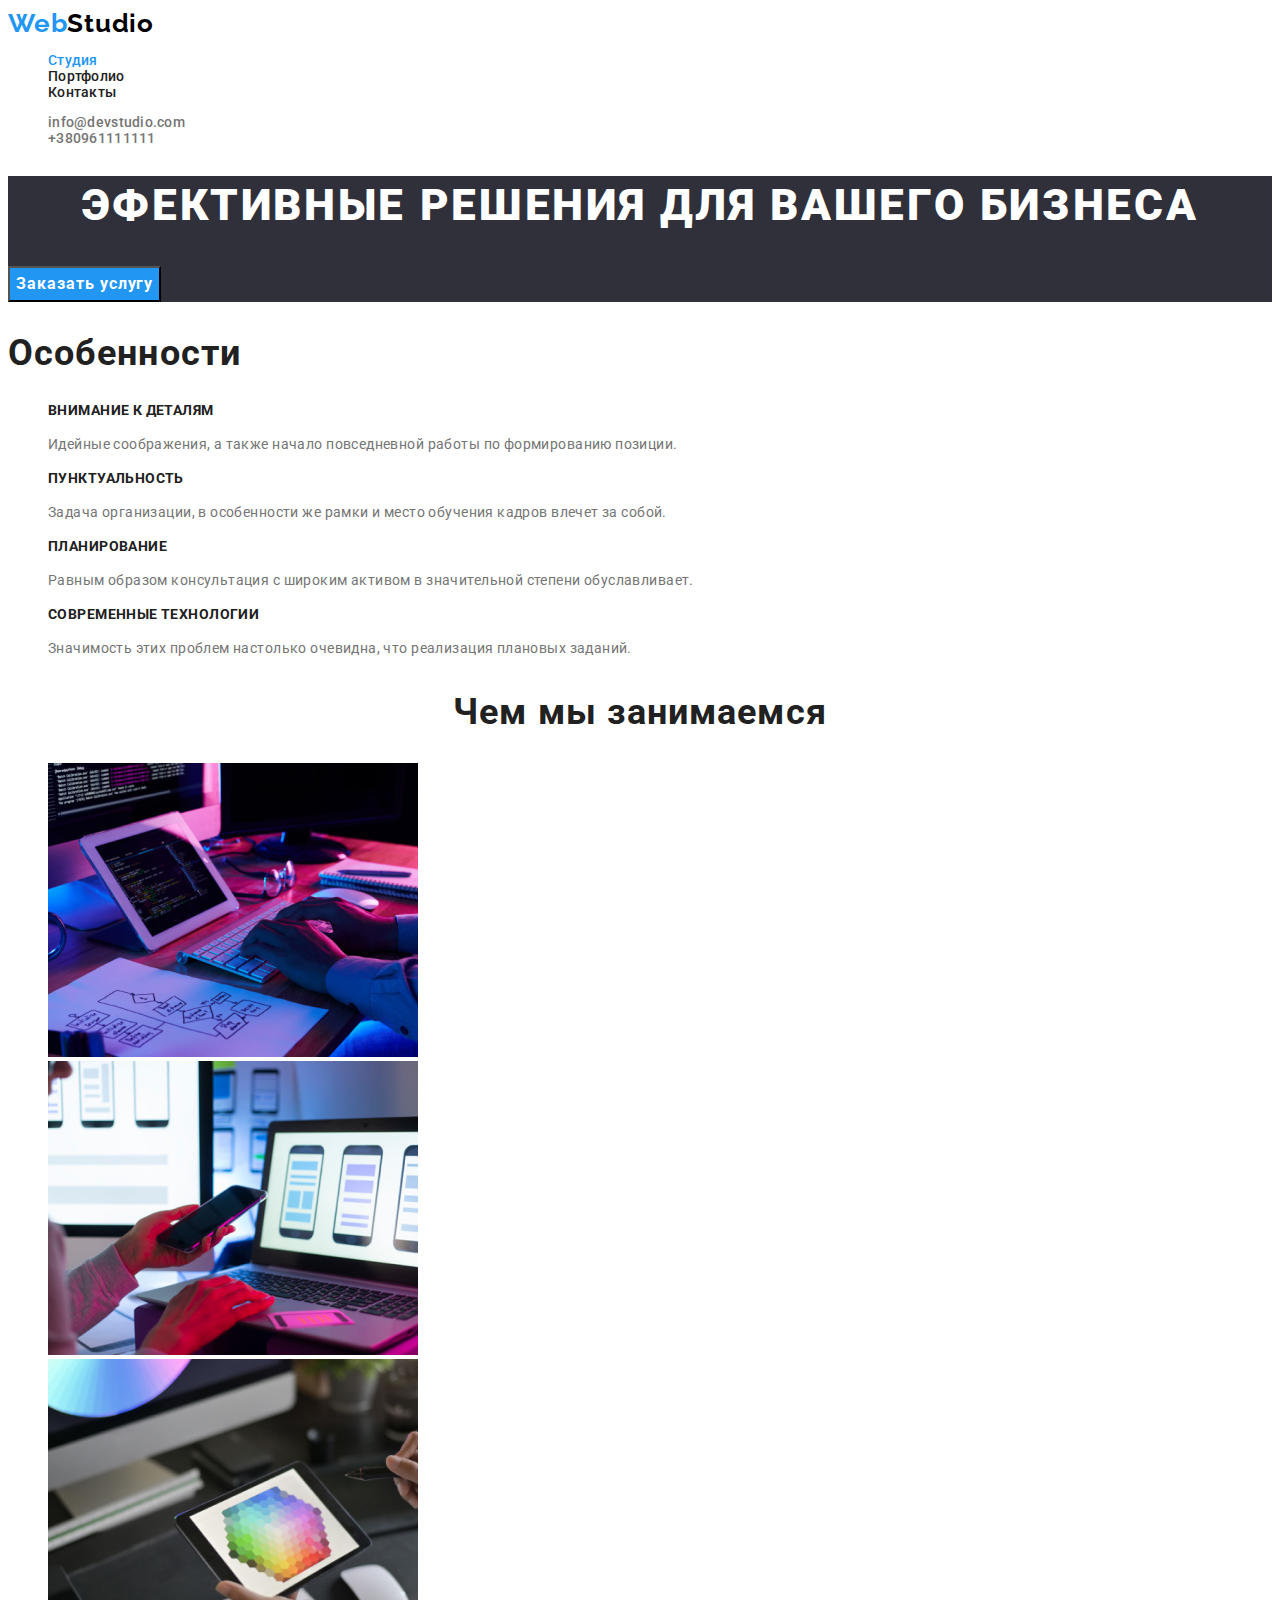
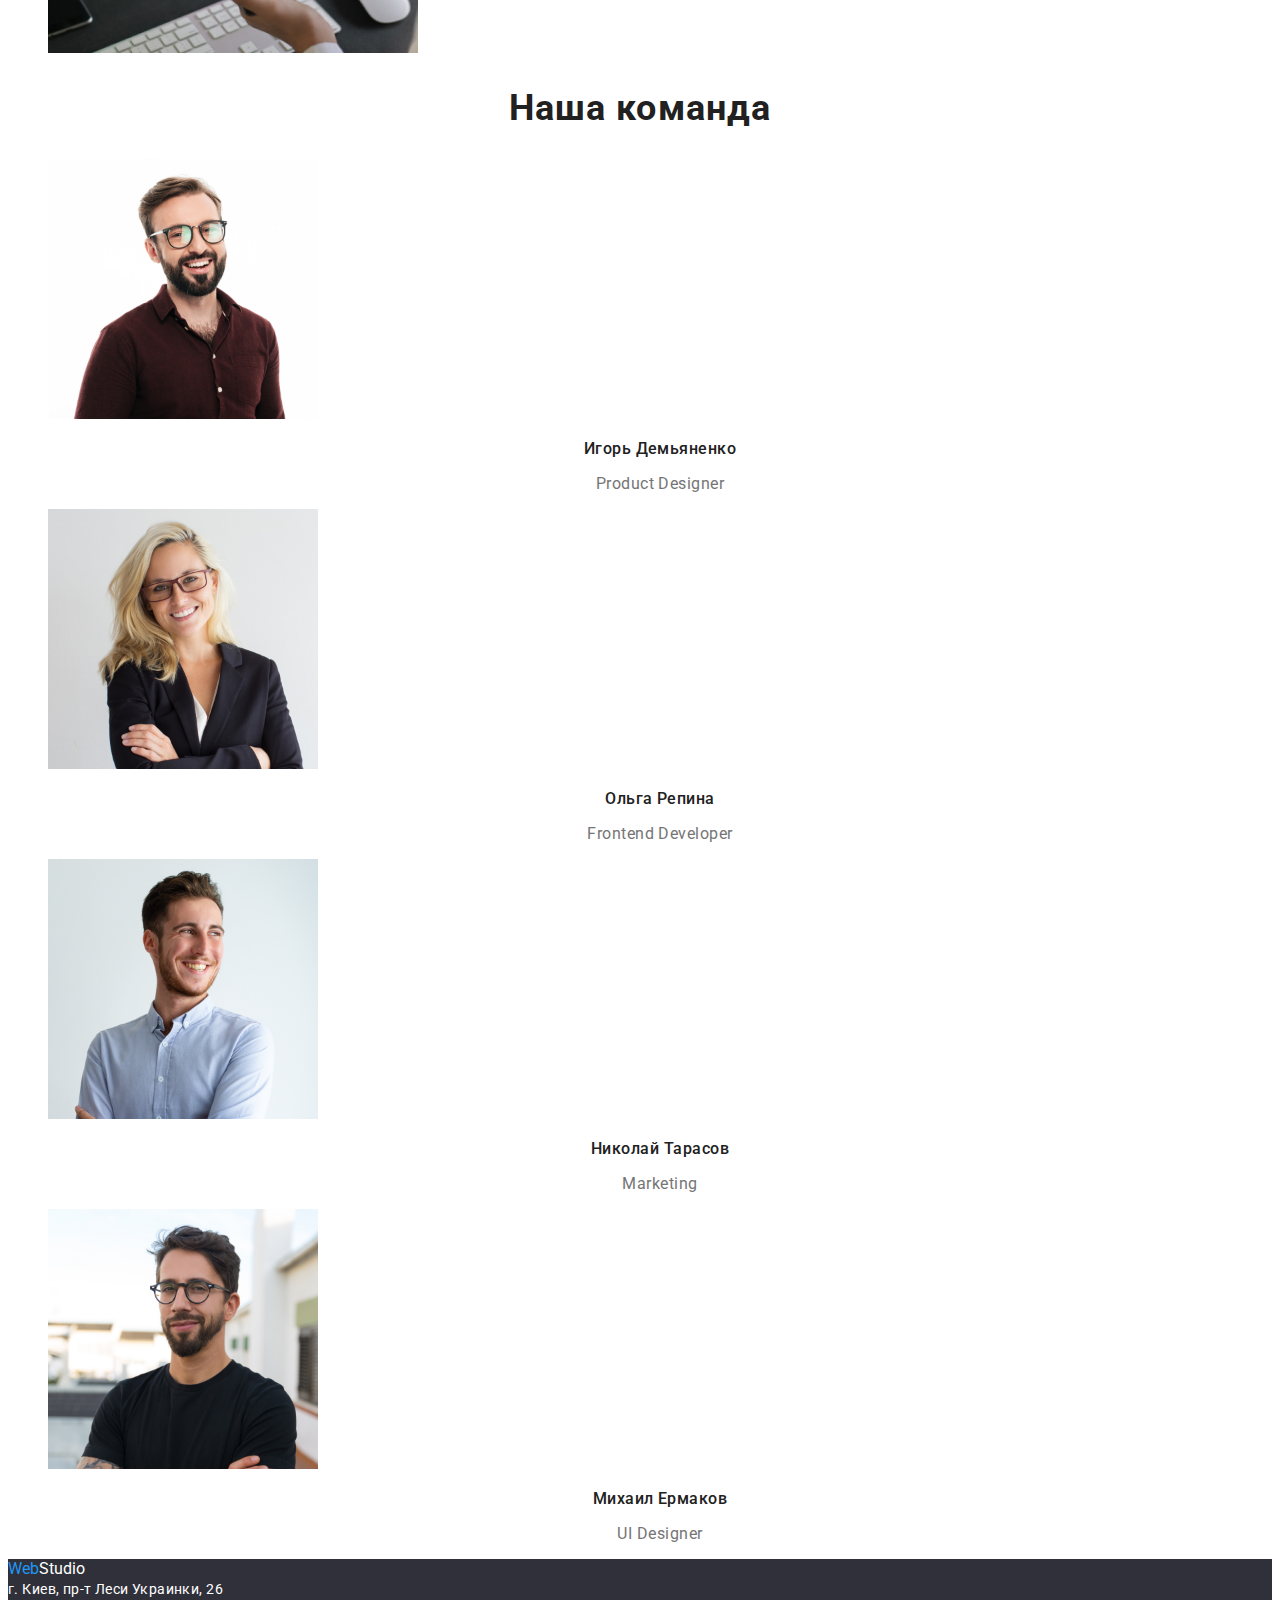
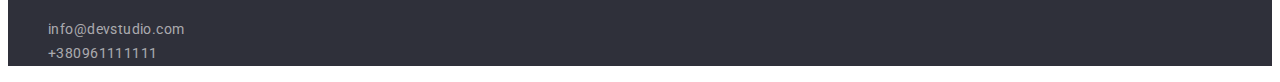
==== index.html @ d381944c "Добавляет ДЗ№2" ====
<!DOCTYPE html>
<html lang="ru">
<head>
    <meta charset="UTF-8">
    <meta http-equiv="X-UA-Compatible" content="IE=edge">
    <meta name="viewport" content="width=device-width, initial-scale=1.0">
    <title>WebStudio (hw2)</title>
    <link rel="preconnect" href="https://fonts.googleapis.com">
    <link rel="preconnect" href="https://fonts.gstatic.com" crossorigin>
    <link href="https://fonts.googleapis.com/css2?family=Raleway:wght@700&family=Roboto:wght@400;500;700;900&display=swap" rel="stylesheet">
    <link rel="stylesheet" href="https://cdnjs.cloudflare.com/ajax/libs/modern-normalize/1.1.0/modern-normalize.min.css" integrity="sha512-wpPYUAdjBVSE4KJnH1VR1HeZfpl1ub8YT/NKx4PuQ5NmX2tKuGu6U/JRp5y+Y8XG2tV+wKQpNHVUX03MfMFn9Q==" crossorigin="anonymous" referrerpolicy="no-referrer" />
    <link rel="stylesheet" href="./css/style.css">
</head>
<body class="page">
    <header>
        
        <!--Навигация сайта-->
        <nav>
            <a href="/" class="logo-link"  lang="en">
            <span class="web">Web</span>Studio
            </a>

            <ul class="site-nav list">
                <li><a href="/" class="current site-nav-link link">Студия</a></li>
                <li><a href="./portfolio.html" class="site-nav-link link">Портфолио</a></li>
                <li><a href="" class="site-nav-link link">Контакты</a></li>
            </ul>
        </nav>

        <!--Контакты-->
            <ul class="auth-nav list">
                <li><a href="mailto:info@devstudio.com" class="auth-nav-link link" lang="en">info@devstudio.com</a></li>
                <li><a href="tel:+380961111111" class="auth-nav-link link">+380961111111</a></li>
            </ul>
    </header>
    
    <main>
        
        <!--Герой-->
        <section class="backround-hero">
            <h1 class="primary-title">ЭФЕКТИВНЫЕ РЕШЕНИЯ ДЛЯ ВАШЕГО БИЗНЕСА</h1>
            <button type="button" class="button-primary">Заказать услугу</button>
        </section>
        
        <!--Особенности-->
        <section class="section">
            <h2 class="secondary-title">Особенности</h2>
            <ul class="list">
                <li>
                    <h3 class="section-qualities">ВНИМАНИЕ К ДЕТАЛЯМ</h3>
                    <p class="section-text">Идейные соображения, а также начало повседневной работы по формированию позиции.</p>
                </li>
                <li>
                    <h3 class="section-qualities">ПУНКТУАЛЬНОСТЬ</h3>
                    <p class="section-text">Задача организации, в особенности же рамки и место обучения кадров влечет за собой.</p>
                </li>
                <li>
                    <h3 class="section-qualities">ПЛАНИРОВАНИЕ</h3>
                    <p class="section-text">Равным образом консультация с широким активом в значительной степени обуславливает.</p>
                </li>
                <li>
                    <h3 class="section-qualities">СОВРЕМЕННЫЕ ТЕХНОЛОГИИ</h3>
                    <p class="section-text">Значимость этих проблем настолько очевидна, что реализация плановых заданий.</p>
                </li>
            </ul>
        </section>
        
        <!--Чем мы занимаемся-->
        <section>
            <h2 class="working secondary-title">Чем мы занимаемся</h2>
            <ul class="list">
                <li><img src="./images/box_1.jpg" alt="Программист работает" width="370"></li>
                <li><img src="./images/box_2.jpg" alt="Команда работает над мобильным интерфейсом" width="370"></li>
                <li><img src="./images/box_3.jpg" alt="Веб-дизайнер работает над выбором цвета" width="370"></li>
            </ul>
        </section>
        
        <!--Наша команда-->
        <section class="team">
            <h2 class="working secondary-title">Наша команда</h2>
            <ul class="list">
                <li>
                    <img src="./images/igor.jpg" alt="Игорь Демьяненко" width="270">
                    <h3 class="team-human">Игорь Демьяненко</h3>
                    <p class="team-text" lang="en">Product Designer</p>
                    </li>
                <li>
                    <img src="./images/olga.jpg" alt="Ольга Репина" width="270">
                    <h3 class="team-human">Ольга Репина</h3>
                    <p class="team-text" lang="en">Frontend Developer</p>
                </li>
                <li>
                    <img src="./images/nikolay.jpg" alt="Николай Тарасов" width="270">
                    <h3 class="team-human">Николай Тарасов</h3>
                    <p class="team-text" lang="en">Marketing</p>
                </li>
                <li>
                    <img src="./images/michael.jpg" alt="Михаил Ермаков" width="270">
                    <h3 class="team-human">Михаил Ермаков</h3>
                    <p class="team-text" lang="en">UI Designer</p>
                </li>
            </ul>
        </section>
    </main>

    <footer class="backround-footer">
        <a href="/" class="logo link" lang="en">
            <span class="web">Web</span><span class="footer-logo">Studio</span>
        </a>
        
        <!--Контакты-->
        <address class="address">г. Киев, пр-т Леси Украинки, 26</address>
        <ul class="list">
            <li><a class="footer-contacts link" href="mailto:info@devstudio.com" lang="en">info@devstudio.com</a></li>
            <li><a class="footer-contacts link" href="tel:+380961111111">+380961111111</a></li>
        </ul>
    </footer>
    </body>
</html>
---- css/style.css ----
/* основной текст #212121 */

/* вторичный текст #757575 */

/* акцент #2196F3 */

/* белый цвет #ffffff */

/* цвет контактов в футере rgba(255, 255, 255, 0.6) */

/* вторичный цвет фона #2F303A */

:root {
  --main-text-color: #212121;
  --secondary-text-color: #757575;
  --accent-color: #2196f3;
  --primary-title-color: #ffffff;
}

.list {
  list-style: none;
}

.link {
  text-decoration: none;
}

.page {
  color: var(--main-text-color);
  background-color: #ffffff;
  font-family: roboto, sans-serif;
}

.logo-link {
  color: #000;
  text-decoration: none;
  font-family: Raleway;
  font-style: normal;
  font-weight: bold;
  font-size: 26px;
  line-height: 1.2;
  letter-spacing: 0.03em;
}

/* site-nav */
.site-nav-link {
  color: var(--main-text-color);
}

.site-nav-link:hover,
.site-nav-link:focus {
  color: var(--accent-color);
}

.site-nav .current {
  color: var(--accent-color);
}

/* auth-nav */
.auth-nav-link,
.section-text {
  color: var(--secondary-text-color);
}
.auth-nav-link:hover,
.auth-nav-link:focus {
  color: var(--accent-color);
}

.site-nav,
.auth-nav {
  font-weight: 500;
  font-size: 14px;
  line-height: 1.14;
  letter-spacing: 0.02em;
}

/* Логотип */
.web {
  color: var(--accent-color);
}
.logo:focus {
}

/* Цвет фона */
.backround-hero,
.backround-footer {
  background-color: #2f303a;
}

/* Заголовки */
.primary-title {
  color: var(--primary-title-color);
  font-weight: 900;
  font-size: 44px;
  line-height: 1.36;
  text-align: center;
  letter-spacing: 0.06em;
}

.secondary-title {
  font-weight: 700;
  font-size: 36px;
  line-height: 1.17;
  letter-spacing: 0.03em;
}

/* Наши качества */
.section-qualities {
  font-weight: 700;
  font-size: 14px;
  line-height: 1.14;
  letter-spacing: 0.03em;
  text-transform: uppercase;
}

.section-text,
.footer-contacts {
  color: var(--secondary-text-color);
  font-size: 14px;
  line-height: 1.71;
  letter-spacing: 0.03em;
}

/* Наша коммнда */
.team-human {
  font-weight: 500;
  font-size: 16px;
  line-height: 1.19;
  text-align: center;
  letter-spacing: 0.03em;
}

.team-text {
  color: var(--secondary-text-color);
  font-size: 16px;
  line-height: 1.19;
  text-align: center;
  letter-spacing: 0.03em;
}

/* Адрес */
.address {
  font-style: normal;
  font-weight: 400;
  font-size: 14px;
  line-height: 1.71;
  letter-spacing: 0.03em;
}

.address,
.footer-logo {
  color: #ffffff;
}

/* Цвет контактов в футере */
.footer-contacts {
  color: rgba(255, 255, 255, 0.6);
}

/* Основная кнопка */
.button-primary {
  color: #fff;
  background-color: var(--accent-color);
  font-weight: 700;
  font-size: 16px;
  line-height: 1.87;
  align-items: center;
  text-align: center;
  letter-spacing: 0.06em;
  cursor: pointer;
  font-family: inherit;
}

.button-primary:hover,
.button-primary:focus {
  background-color: #188ce8;
}

/* Радиокнопка (филтер) */
.button-filter {
  color: var(--main-text-color);
  background-color: #f5f4fa;
  font-weight: 500;
  font-size: 16px;
  line-height: 1.63;
  text-align: center;
  letter-spacing: 0.03em;
  cursor: pointer;
  font-family: inherit;
}

.button-filter:hover,
.button-filter:focus {
  color: #fff;
  background-color: var(--accent-color);
}

/* Примеры проэктов */
.section-title {
  color: var(--main-text-color);
  font-weight: 700;
  font-size: 18px;
  line-height: 2;
  letter-spacing: 0.06em;
}

.section-filter {
  color: var(--secondary-text-color);
  font-size: 16px;
  line-height: 1.87;
  letter-spacing: 0.03em;
}

/* Заголовки h2 на главной странице */
.working {
  text-align: center;
}
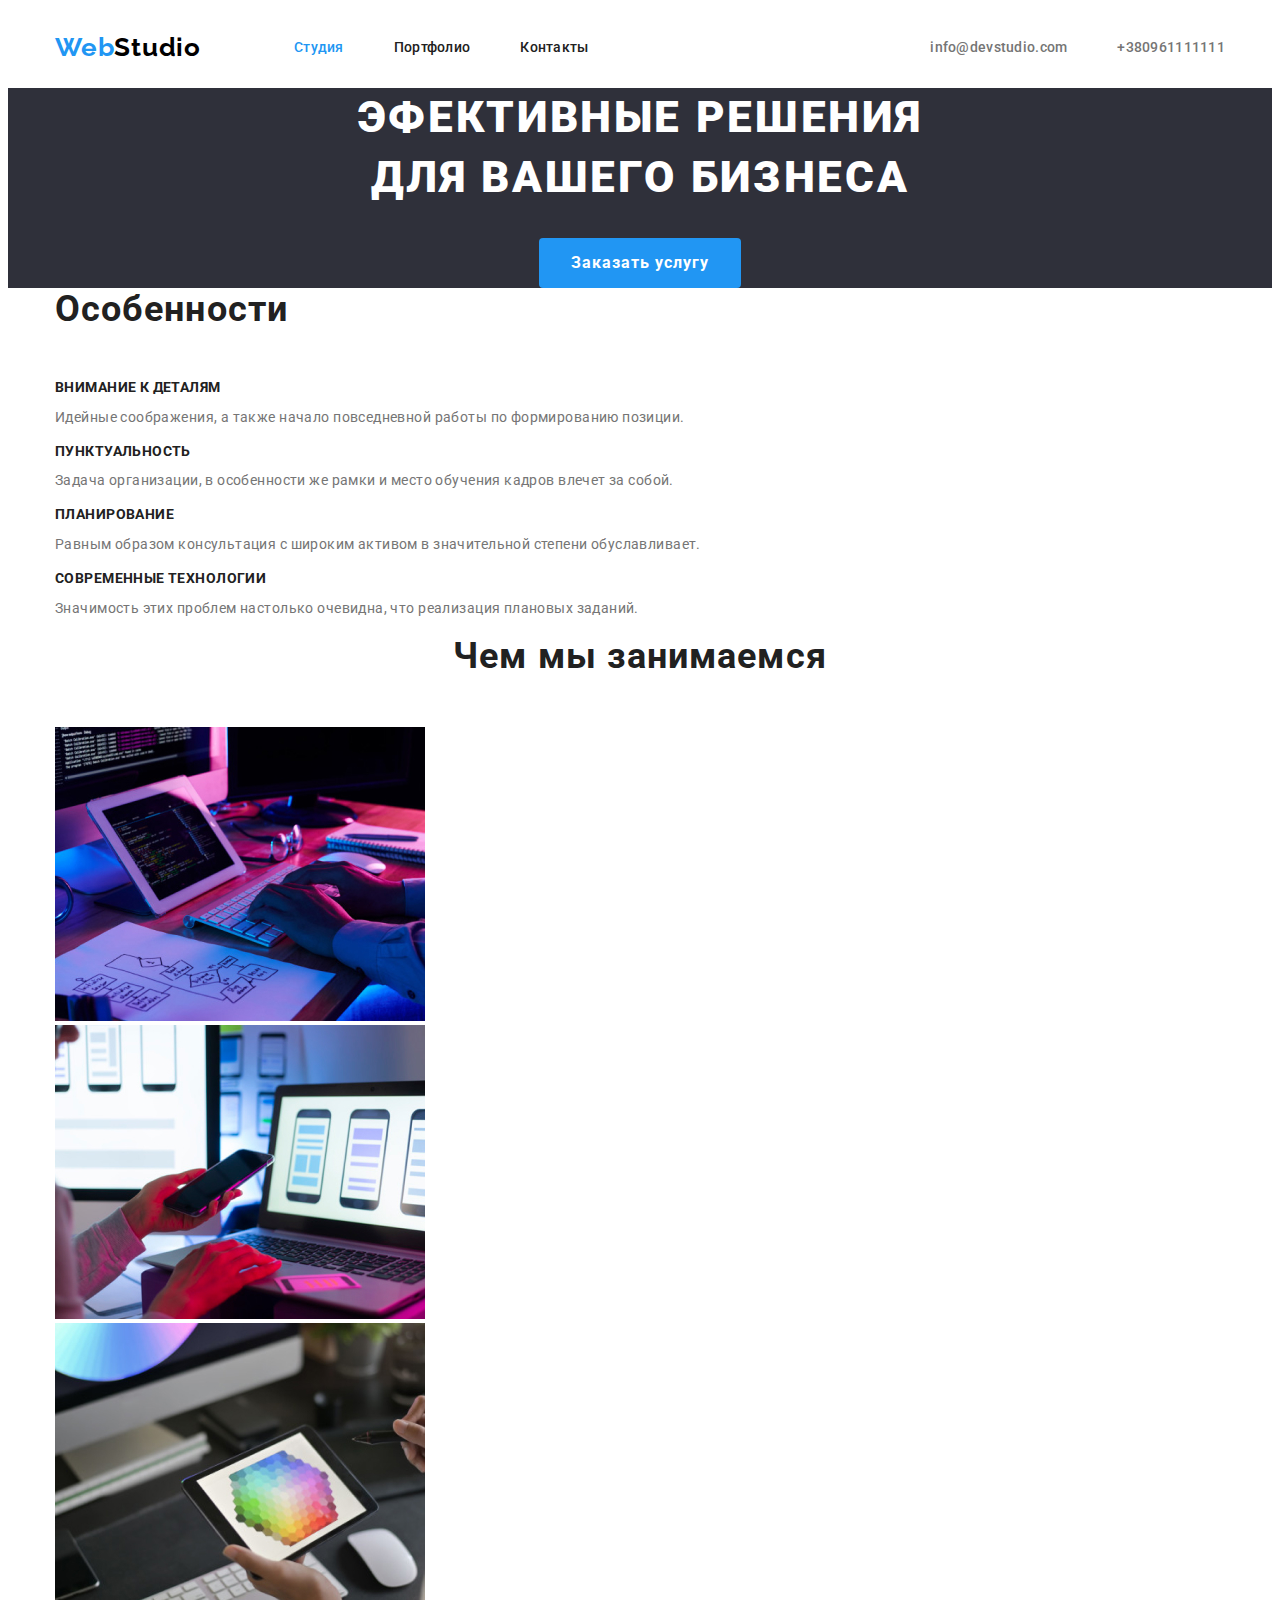
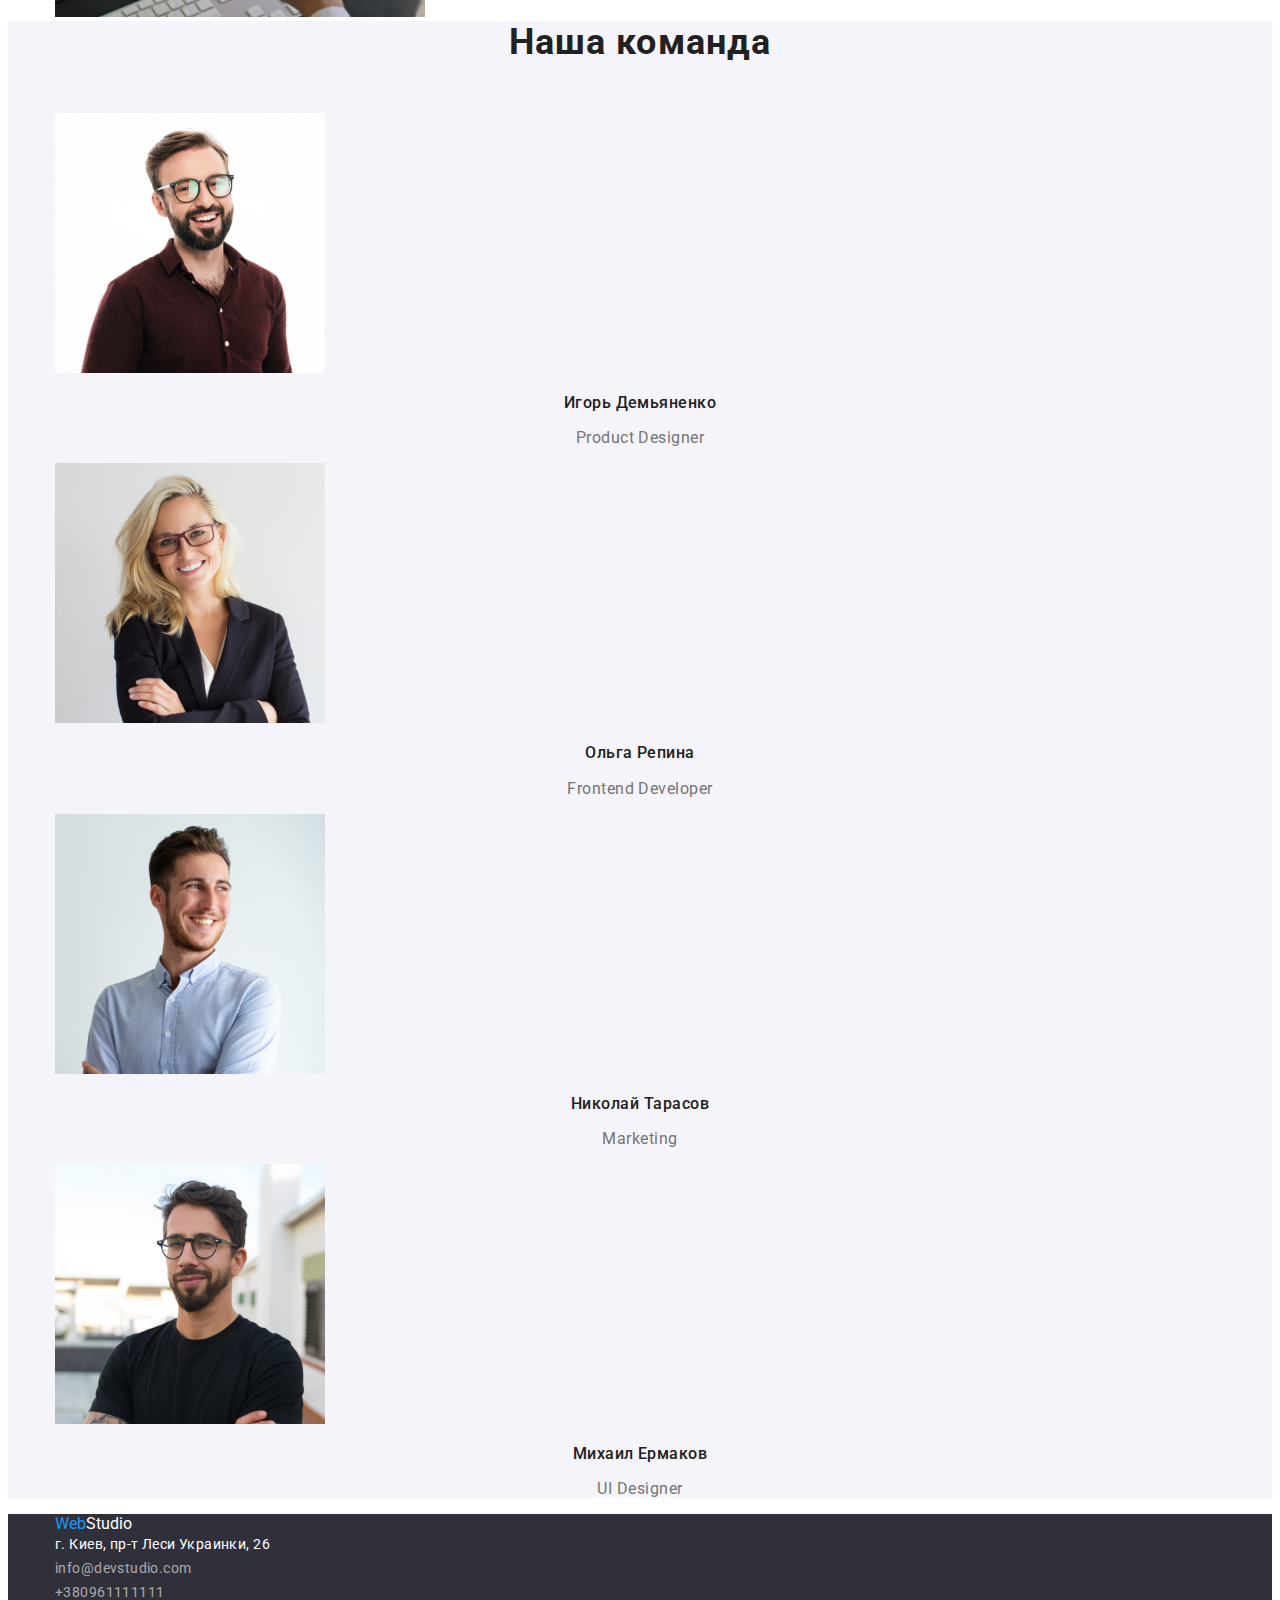
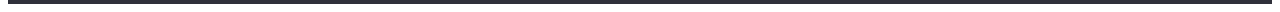
==== commit f64c6e99: "Оформляет header" ====
--- a/index.html
+++ b/index.html
@@ -4,7 +4,7 @@
     <meta charset="UTF-8">
     <meta http-equiv="X-UA-Compatible" content="IE=edge">
     <meta name="viewport" content="width=device-width, initial-scale=1.0">
-    <title>WebStudio (hw2)</title>
+    <title>WebStudio (hw3)</title>
     <link rel="preconnect" href="https://fonts.googleapis.com">
     <link rel="preconnect" href="https://fonts.gstatic.com" crossorigin>
     <link href="https://fonts.googleapis.com/css2?family=Raleway:wght@700&family=Roboto:wght@400;500;700;900&display=swap" rel="stylesheet">
@@ -12,108 +12,119 @@
     <link rel="stylesheet" href="./css/style.css">
 </head>
 <body class="page">
-    <header>
+    <header class="container">
         
         <!--Навигация сайта-->
-        <nav>
-            <a href="/" class="logo-link"  lang="en">
-            <span class="web">Web</span>Studio
-            </a>
-
-            <ul class="site-nav list">
-                <li><a href="/" class="current site-nav-link link">Студия</a></li>
-                <li><a href="./portfolio.html" class="site-nav-link link">Портфолио</a></li>
-                <li><a href="" class="site-nav-link link">Контакты</a></li>
+        <div class="main-nav">
+            <nav class="main-nav">
+                <a href="/" class="logo-link" lang="en">
+                    <span class="web">Web</span>Studio
+                </a>
+            
+                <ul class="site-nav list">
+                    <li class="item"><a href="/" class="current site-nav-link link">Студия</a></li>
+                    <li class="item"><a href="./portfolio.html" class="site-nav-link link">Портфолио</a></li>
+                    <li class="item"><a href="" class="site-nav-link link">Контакты</a></li>
+                </ul>
+            </nav>
+            
+            <!--Контакты-->
+            <ul class="auth-nav list main-nav">
+                <li class="item"><a href="mailto:info@devstudio.com" class="auth-nav-link link" lang="en">info@devstudio.com</a>
+                </li>
+                <li class="item"><a href="tel:+380961111111" class="auth-nav-link link">+380961111111</a></li>
             </ul>
-        </nav>
-
-        <!--Контакты-->
-            <ul class="auth-nav list">
-                <li><a href="mailto:info@devstudio.com" class="auth-nav-link link" lang="en">info@devstudio.com</a></li>
-                <li><a href="tel:+380961111111" class="auth-nav-link link">+380961111111</a></li>
-            </ul>
+        </div>
     </header>
     
     <main>
         
         <!--Герой-->
-        <section class="backround-hero">
-            <h1 class="primary-title">ЭФЕКТИВНЫЕ РЕШЕНИЯ ДЛЯ ВАШЕГО БИЗНЕСА</h1>
+        <section class="backround-hero hero">
+            <h1 class="primary-title">ЭФЕКТИВНЫЕ РЕШЕНИЯ<br> ДЛЯ ВАШЕГО БИЗНЕСА</h1>
             <button type="button" class="button-primary">Заказать услугу</button>
         </section>
         
         <!--Особенности-->
         <section class="section">
-            <h2 class="secondary-title">Особенности</h2>
-            <ul class="list">
-                <li>
-                    <h3 class="section-qualities">ВНИМАНИЕ К ДЕТАЛЯМ</h3>
-                    <p class="section-text">Идейные соображения, а также начало повседневной работы по формированию позиции.</p>
-                </li>
-                <li>
-                    <h3 class="section-qualities">ПУНКТУАЛЬНОСТЬ</h3>
-                    <p class="section-text">Задача организации, в особенности же рамки и место обучения кадров влечет за собой.</p>
-                </li>
-                <li>
-                    <h3 class="section-qualities">ПЛАНИРОВАНИЕ</h3>
-                    <p class="section-text">Равным образом консультация с широким активом в значительной степени обуславливает.</p>
-                </li>
-                <li>
-                    <h3 class="section-qualities">СОВРЕМЕННЫЕ ТЕХНОЛОГИИ</h3>
-                    <p class="section-text">Значимость этих проблем настолько очевидна, что реализация плановых заданий.</p>
-                </li>
-            </ul>
+            <div class="container">
+                <h2 class="secondary-title">Особенности</h2>
+                <ul class="list">
+                    <li>
+                        <h3 class="section-qualities">ВНИМАНИЕ К ДЕТАЛЯМ</h3>
+                        <p class="section-text">Идейные соображения, а также начало повседневной работы по формированию позиции.</p>
+                    </li>
+                    <li>
+                        <h3 class="section-qualities">ПУНКТУАЛЬНОСТЬ</h3>
+                        <p class="section-text">Задача организации, в особенности же рамки и место обучения кадров влечет за собой.</p>
+                    </li>
+                    <li>
+                        <h3 class="section-qualities">ПЛАНИРОВАНИЕ</h3>
+                        <p class="section-text">Равным образом консультация с широким активом в значительной степени обуславливает.</p>
+                    </li>
+                    <li>
+                        <h3 class="section-qualities">СОВРЕМЕННЫЕ ТЕХНОЛОГИИ</h3>
+                        <p class="section-text">Значимость этих проблем настолько очевидна, что реализация плановых заданий.</p>
+                    </li>
+                </ul>
+            </div>
         </section>
         
         <!--Чем мы занимаемся-->
         <section>
-            <h2 class="working secondary-title">Чем мы занимаемся</h2>
-            <ul class="list">
-                <li><img src="./images/box_1.jpg" alt="Программист работает" width="370"></li>
-                <li><img src="./images/box_2.jpg" alt="Команда работает над мобильным интерфейсом" width="370"></li>
-                <li><img src="./images/box_3.jpg" alt="Веб-дизайнер работает над выбором цвета" width="370"></li>
-            </ul>
+            <div class="container">
+                <h2 class="working secondary-title">Чем мы занимаемся</h2>
+                <ul class="list">
+                    <li><img src="./images/box_1.jpg" alt="Программист работает" width="370"></li>
+                    <li><img src="./images/box_2.jpg" alt="Команда работает над мобильным интерфейсом" width="370"></li>
+                    <li><img src="./images/box_3.jpg" alt="Веб-дизайнер работает над выбором цвета" width="370"></li>
+                </ul>
+            </div>
         </section>
         
         <!--Наша команда-->
         <section class="team">
-            <h2 class="working secondary-title">Наша команда</h2>
-            <ul class="list">
-                <li>
-                    <img src="./images/igor.jpg" alt="Игорь Демьяненко" width="270">
-                    <h3 class="team-human">Игорь Демьяненко</h3>
-                    <p class="team-text" lang="en">Product Designer</p>
+            <div class="container">
+                <h2 class="working secondary-title">Наша команда</h2>
+                <ul class="list">
+                    <li>
+                        <img src="./images/igor.jpg" alt="Игорь Демьяненко" width="270">
+                        <h3 class="team-human">Игорь Демьяненко</h3>
+                        <p class="team-text" lang="en">Product Designer</p>
                     </li>
-                <li>
-                    <img src="./images/olga.jpg" alt="Ольга Репина" width="270">
-                    <h3 class="team-human">Ольга Репина</h3>
-                    <p class="team-text" lang="en">Frontend Developer</p>
-                </li>
-                <li>
-                    <img src="./images/nikolay.jpg" alt="Николай Тарасов" width="270">
-                    <h3 class="team-human">Николай Тарасов</h3>
-                    <p class="team-text" lang="en">Marketing</p>
-                </li>
-                <li>
-                    <img src="./images/michael.jpg" alt="Михаил Ермаков" width="270">
-                    <h3 class="team-human">Михаил Ермаков</h3>
-                    <p class="team-text" lang="en">UI Designer</p>
-                </li>
-            </ul>
+                    <li>
+                        <img src="./images/olga.jpg" alt="Ольга Репина" width="270">
+                        <h3 class="team-human">Ольга Репина</h3>
+                        <p class="team-text" lang="en">Frontend Developer</p>
+                    </li>
+                    <li>
+                        <img src="./images/nikolay.jpg" alt="Николай Тарасов" width="270">
+                        <h3 class="team-human">Николай Тарасов</h3>
+                        <p class="team-text" lang="en">Marketing</p>
+                    </li>
+                    <li>
+                        <img src="./images/michael.jpg" alt="Михаил Ермаков" width="270">
+                        <h3 class="team-human">Михаил Ермаков</h3>
+                        <p class="team-text" lang="en">UI Designer</p>
+                    </li>
+                </ul>
+            </div>
         </section>
     </main>
 
     <footer class="backround-footer">
-        <a href="/" class="logo link" lang="en">
-            <span class="web">Web</span><span class="footer-logo">Studio</span>
-        </a>
-        
-        <!--Контакты-->
-        <address class="address">г. Киев, пр-т Леси Украинки, 26</address>
-        <ul class="list">
-            <li><a class="footer-contacts link" href="mailto:info@devstudio.com" lang="en">info@devstudio.com</a></li>
-            <li><a class="footer-contacts link" href="tel:+380961111111">+380961111111</a></li>
-        </ul>
+        <div class="container">
+            <a href="/" class="logo link" lang="en">
+                <span class="web">Web</span><span class="footer-logo">Studio</span>
+            </a>
+            
+            <!--Контакты-->
+            <address class="address">г. Киев, пр-т Леси Украинки, 26</address>
+            <ul class="list">
+                <li><a class="footer-contacts link" href="mailto:info@devstudio.com" lang="en">info@devstudio.com</a></li>
+                <li><a class="footer-contacts link" href="tel:+380961111111">+380961111111</a></li>
+            </ul>
+        </div>
     </footer>
     </body>
 </html>--- a/css/style.css
+++ b/css/style.css
@@ -17,8 +17,14 @@
   --primary-title-color: #ffffff;
 }
 
+* {
+  box-sizing: border-box;
+}
+
 .list {
   list-style: none;
+  margin: 0;
+  padding: 0;
 }
 
 .link {
@@ -29,6 +35,14 @@
   color: var(--main-text-color);
   background-color: #ffffff;
   font-family: roboto, sans-serif;
+}
+
+.container {
+  margin-left: auto;
+  margin-right: auto;
+  width: 1200px;
+  padding-left: 15px;
+  padding-right: 15px;
 }
 
 .logo-link {
@@ -42,9 +56,26 @@
   letter-spacing: 0.03em;
 }
 
+/* Main-nav */
+.main-nav {
+  display: flex;
+  align-items: center;
+}
+
 /* site-nav */
+.site-nav .item + .item {
+  margin-left: 50px;
+}
+
+.site-nav {
+  margin-left: 93px;
+}
+
 .site-nav-link {
   color: var(--main-text-color);
+  display: block;
+  padding-top: 32px;
+  padding-bottom: 32px;
 }
 
 .site-nav-link:hover,
@@ -57,6 +88,14 @@
 }
 
 /* auth-nav */
+.auth-nav {
+  margin-left: auto;
+}
+
+.auth-nav .item + .item {
+  margin-left: 50px;
+}
+
 .auth-nav-link,
 .section-text {
   color: var(--secondary-text-color);
@@ -68,6 +107,7 @@
 
 .site-nav,
 .auth-nav {
+  display: flex;
   font-weight: 500;
   font-size: 14px;
   line-height: 1.14;
@@ -87,17 +127,24 @@
   background-color: #2f303a;
 }
 
+.hero {
+  text-align: center;
+}
+
 /* Заголовки */
 .primary-title {
+  margin-top: 0px;
+  margin-bottom: 30px;
   color: var(--primary-title-color);
   font-weight: 900;
   font-size: 44px;
   line-height: 1.36;
-  text-align: center;
   letter-spacing: 0.06em;
 }
 
 .secondary-title {
+  margin-top: 0;
+  margin-bottom: 50px;
   font-weight: 700;
   font-size: 36px;
   line-height: 1.17;
@@ -111,6 +158,8 @@
   line-height: 1.14;
   letter-spacing: 0.03em;
   text-transform: uppercase;
+  margin-top: 0;
+  margin-bottom: 10px;
 }
 
 .section-text,
@@ -121,7 +170,15 @@
   letter-spacing: 0.03em;
 }
 
+.section-text {
+  margin-top: 0;
+}
+
 /* Наша коммнда */
+.team {
+  background-color: #f5f4fa;
+}
+
 .team-human {
   font-weight: 500;
   font-size: 16px;
@@ -169,6 +226,11 @@
   letter-spacing: 0.06em;
   cursor: pointer;
   font-family: inherit;
+  border-radius: 4px;
+  padding: 10px 32px;
+  display: inline-block;
+  min-width: 200px;
+  border: 0px;
 }
 
 .button-primary:hover,
@@ -178,6 +240,7 @@
 
 /* Радиокнопка (филтер) */
 .button-filter {
+  display: inline-block;
   color: var(--main-text-color);
   background-color: #f5f4fa;
   font-weight: 500;
@@ -187,6 +250,9 @@
   letter-spacing: 0.03em;
   cursor: pointer;
   font-family: inherit;
+  border-radius: 4px;
+  border: 0px;
+  padding: 6px 22px;
 }
 
 .button-filter:hover,
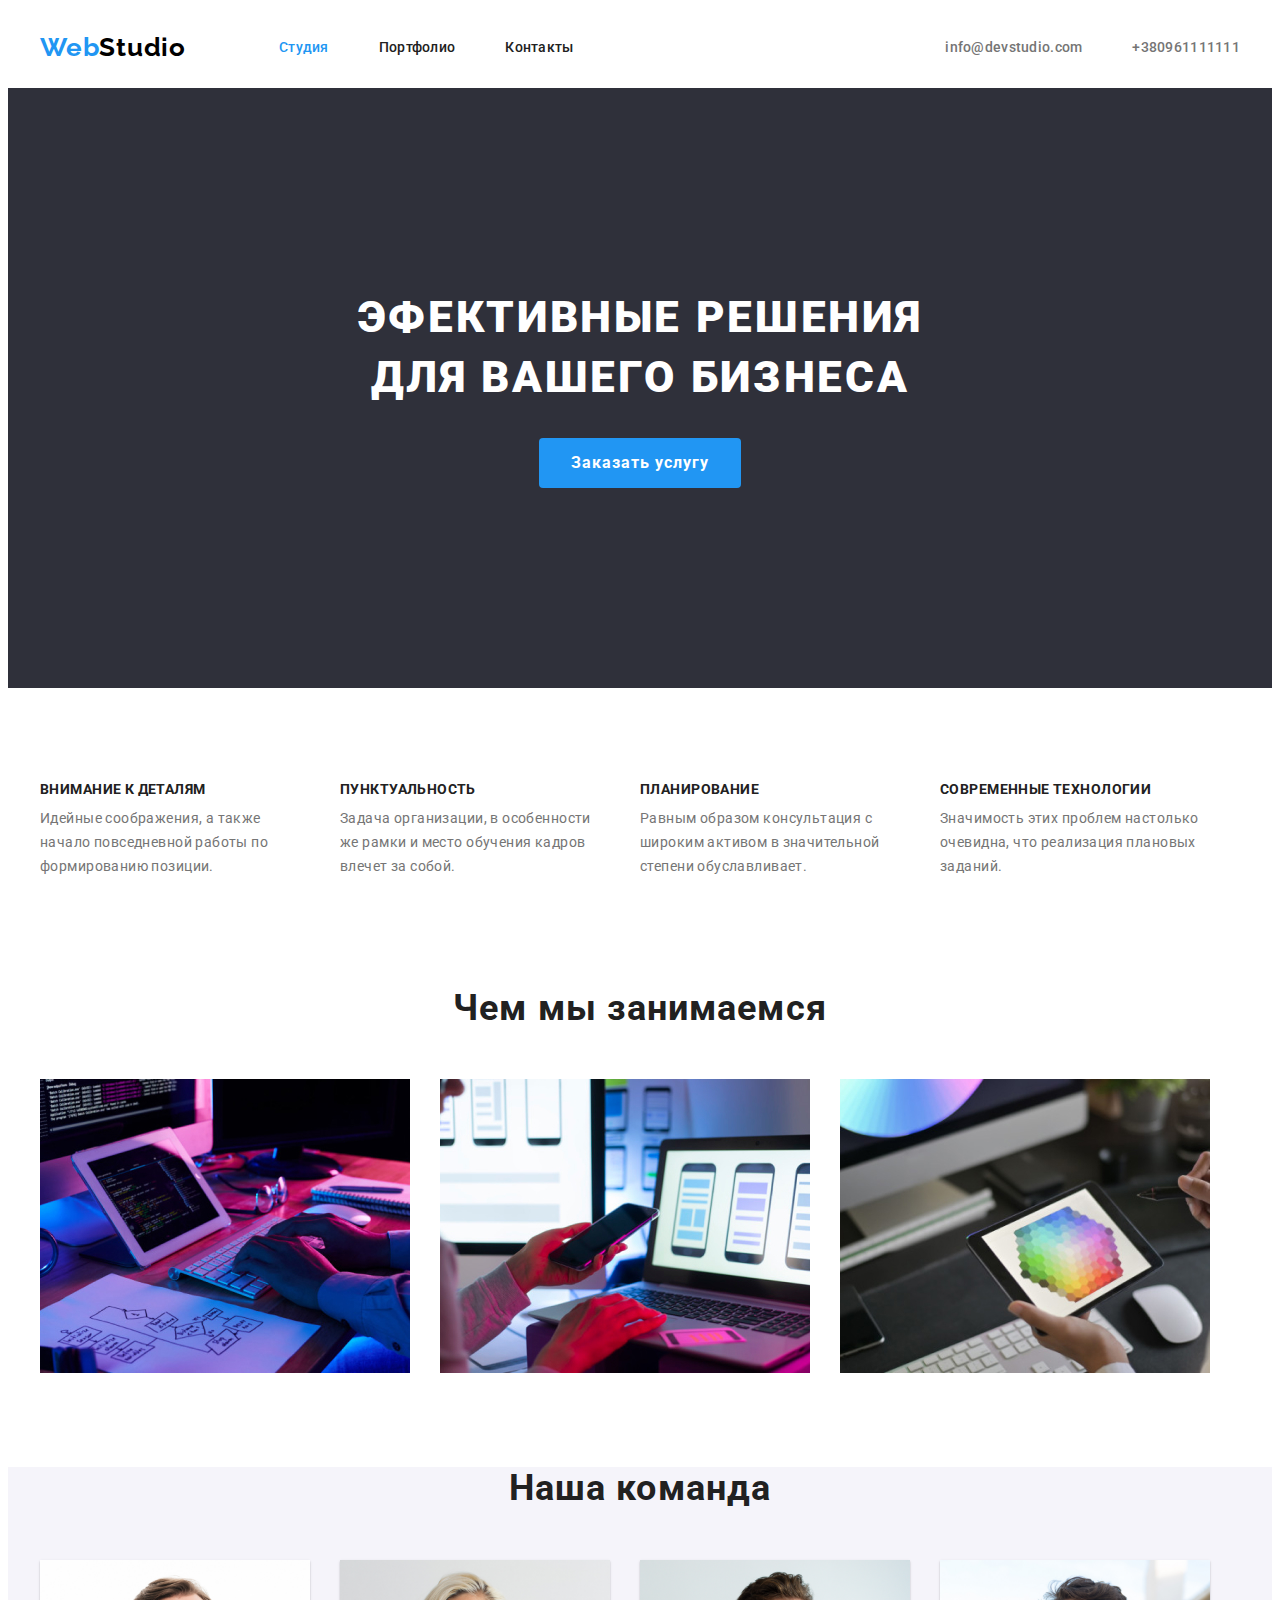
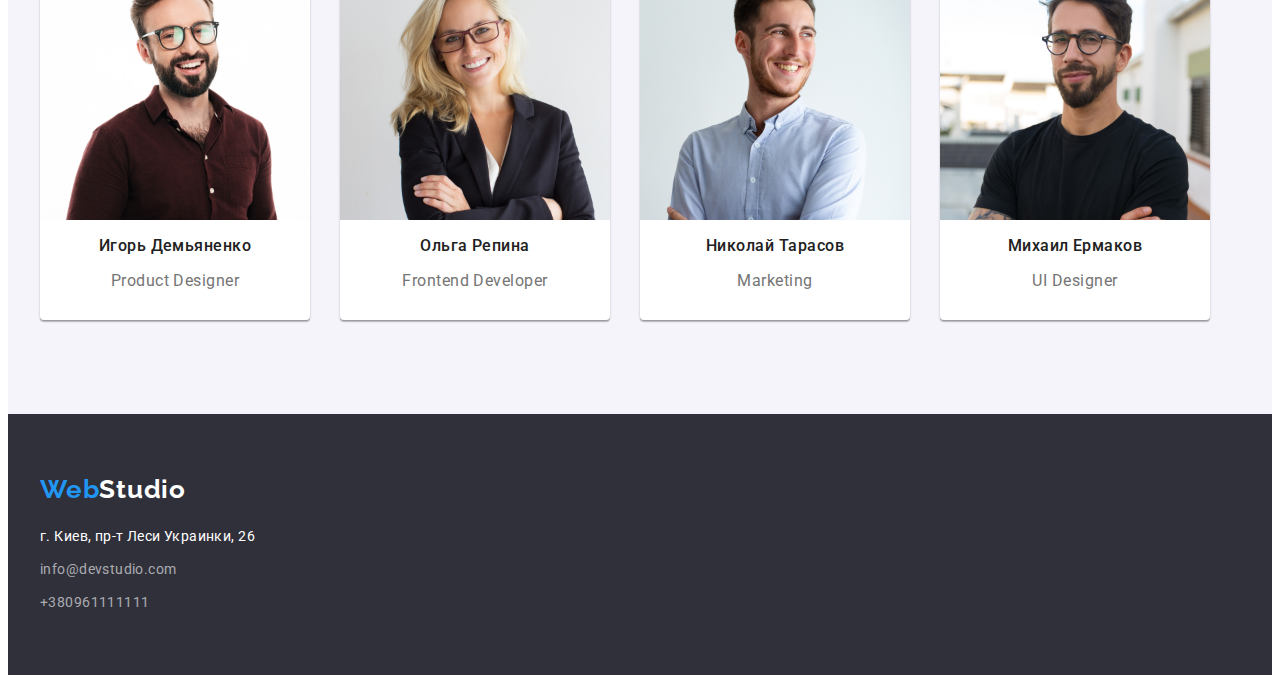
==== commit 641be73d: "Оформляет страницу Студия" ====
--- a/index.html
+++ b/index.html
@@ -42,27 +42,27 @@
         <!--Герой-->
         <section class="backround-hero hero">
             <h1 class="primary-title">ЭФЕКТИВНЫЕ РЕШЕНИЯ<br> ДЛЯ ВАШЕГО БИЗНЕСА</h1>
-            <button type="button" class="button-primary">Заказать услугу</button>
+            <div class="main-button"><button type="button" class="button-primary">Заказать услугу</button></div>
         </section>
         
         <!--Особенности-->
         <section class="section">
             <div class="container">
-                <h2 class="secondary-title">Особенности</h2>
+                <h2 class="secondary-title visually-hidden">Особенности</h2>
                 <ul class="list">
-                    <li>
+                    <li class="list-item">
                         <h3 class="section-qualities">ВНИМАНИЕ К ДЕТАЛЯМ</h3>
                         <p class="section-text">Идейные соображения, а также начало повседневной работы по формированию позиции.</p>
                     </li>
-                    <li>
+                    <li class="list-item">
                         <h3 class="section-qualities">ПУНКТУАЛЬНОСТЬ</h3>
                         <p class="section-text">Задача организации, в особенности же рамки и место обучения кадров влечет за собой.</p>
                     </li>
-                    <li>
+                    <li class="list-item">
                         <h3 class="section-qualities">ПЛАНИРОВАНИЕ</h3>
                         <p class="section-text">Равным образом консультация с широким активом в значительной степени обуславливает.</p>
                     </li>
-                    <li>
+                    <li class="list-item">
                         <h3 class="section-qualities">СОВРЕМЕННЫЕ ТЕХНОЛОГИИ</h3>
                         <p class="section-text">Значимость этих проблем настолько очевидна, что реализация плановых заданий.</p>
                     </li>
@@ -71,13 +71,13 @@
         </section>
         
         <!--Чем мы занимаемся-->
-        <section>
+        <section class="work">
             <div class="container">
                 <h2 class="working secondary-title">Чем мы занимаемся</h2>
                 <ul class="list">
-                    <li><img src="./images/box_1.jpg" alt="Программист работает" width="370"></li>
-                    <li><img src="./images/box_2.jpg" alt="Команда работает над мобильным интерфейсом" width="370"></li>
-                    <li><img src="./images/box_3.jpg" alt="Веб-дизайнер работает над выбором цвета" width="370"></li>
+                    <li class="working-list"><img class="img" src="./images/box_1.jpg" alt="Программист работает" width="370" height="294"></li>
+                    <li class="working-list"><img class="img" src="./images/box_2.jpg" alt="Команда работает над мобильным интерфейсом" width="370"></li>
+                    <li class="working-list"><img class="img" src="./images/box_3.jpg" alt="Веб-дизайнер работает над выбором цвета" width="370"></li>
                 </ul>
             </div>
         </section>
@@ -86,24 +86,24 @@
         <section class="team">
             <div class="container">
                 <h2 class="working secondary-title">Наша команда</h2>
-                <ul class="list">
-                    <li>
-                        <img src="./images/igor.jpg" alt="Игорь Демьяненко" width="270">
+                <ul class="list card-human">
+                    <li class="card">
+                        <img class="img" src="./images/igor.jpg" alt="Игорь Демьяненко" width="270">
                         <h3 class="team-human">Игорь Демьяненко</h3>
                         <p class="team-text" lang="en">Product Designer</p>
                     </li>
-                    <li>
-                        <img src="./images/olga.jpg" alt="Ольга Репина" width="270">
+                    <li class="card">
+                        <img class="img" src="./images/olga.jpg" alt="Ольга Репина" width="270">
                         <h3 class="team-human">Ольга Репина</h3>
                         <p class="team-text" lang="en">Frontend Developer</p>
                     </li>
-                    <li>
-                        <img src="./images/nikolay.jpg" alt="Николай Тарасов" width="270">
+                    <li class="card">
+                        <img class="img" src="./images/nikolay.jpg" alt="Николай Тарасов" width="270">
                         <h3 class="team-human">Николай Тарасов</h3>
                         <p class="team-text" lang="en">Marketing</p>
                     </li>
-                    <li>
-                        <img src="./images/michael.jpg" alt="Михаил Ермаков" width="270">
+                    <li class="card">
+                        <img class="img" src="./images/michael.jpg" alt="Михаил Ермаков" width="270">
                         <h3 class="team-human">Михаил Ермаков</h3>
                         <p class="team-text" lang="en">UI Designer</p>
                     </li>
@@ -120,9 +120,9 @@
             
             <!--Контакты-->
             <address class="address">г. Киев, пр-т Леси Украинки, 26</address>
-            <ul class="list">
-                <li><a class="footer-contacts link" href="mailto:info@devstudio.com" lang="en">info@devstudio.com</a></li>
-                <li><a class="footer-contacts link" href="tel:+380961111111">+380961111111</a></li>
+            <ul class="contacts">
+                <li class="contact-mail"><a class="footer-contacts link" href="mailto:info@devstudio.com" lang="en">info@devstudio.com</a></li>
+                <li class="contact-tel"><a class="footer-contacts link" href="tel:+380961111111">+380961111111</a></li>
             </ul>
         </div>
     </footer>
--- a/css/style.css
+++ b/css/style.css
@@ -17,14 +17,18 @@
   --primary-title-color: #ffffff;
 }
 
-* {
-  box-sizing: border-box;
-}
+
+/* Клас утилита */
+.img{
+  display: block;
+}
+
 
 .list {
   list-style: none;
-  margin: 0;
+  margin: 0 ;
   padding: 0;
+  display: flex;
 }
 
 .link {
@@ -62,6 +66,12 @@
   align-items: center;
 }
 
+.main-nav-portfolio {
+  display: flex;
+  border-bottom: 1px solid #ECECEC;
+  margin-bottom: 94px;
+}
+
 /* site-nav */
 .site-nav .item + .item {
   margin-left: 50px;
@@ -118,8 +128,8 @@
 .web {
   color: var(--accent-color);
 }
-.logo:focus {
-}
+/* .logo:focus {
+} */
 
 /* Цвет фона */
 .backround-hero,
@@ -129,10 +139,25 @@
 
 .hero {
   text-align: center;
+  margin-bottom: 94px;
+}
+
+.visually-hidden {
+  position: absolute;
+  white-space: nowrap;
+  width: 1px;
+  height: 1px;
+  overflow: hidden;
+  border: 0;
+  padding: 0;
+  clip: rect(0 0 0 0);
+  clip-path: inset(50%);
+  margin: -1px;
 }
 
 /* Заголовки */
 .primary-title {
+  padding-top: 200px;
   margin-top: 0px;
   margin-bottom: 30px;
   color: var(--primary-title-color);
@@ -152,6 +177,11 @@
 }
 
 /* Наши качества */
+
+.section{
+  margin-bottom: 94px;
+}
+
 .section-qualities {
   font-weight: 700;
   font-size: 14px;
@@ -174,6 +204,12 @@
   margin-top: 0;
 }
 
+/* Чем мы занимаемся */
+
+.work {
+  margin-bottom: 94px;
+}
+
 /* Наша коммнда */
 .team {
   background-color: #f5f4fa;
@@ -185,6 +221,8 @@
   line-height: 1.19;
   text-align: center;
   letter-spacing: 0.03em;
+  margin-top: 30;
+  margin-bottom: 10;
 }
 
 .team-text {
@@ -193,6 +231,26 @@
   line-height: 1.19;
   text-align: center;
   letter-spacing: 0.03em;
+  margin-top: 0;
+  margin-bottom: 30px;
+}
+
+.card {
+  background: #FFFFFF;
+  box-shadow: 0px 1px 3px rgba(0, 0, 0, 0.12), 
+              0px 1px 1px rgba(0, 0, 0, 0.14), 
+              0px 2px 1px rgba(0, 0, 0, 0.2);
+  border-radius: 0px 0px 4px 4px;
+  margin-right: 30px;
+}
+
+.card:nth-child(4n) {
+  margin-right: 0;
+}
+
+.card-human {
+  padding-bottom: 94px;
+
 }
 
 /* Адрес */
@@ -202,6 +260,21 @@
   font-size: 14px;
   line-height: 1.71;
   letter-spacing: 0.03em;
+  padding-bottom: 9px;
+}
+
+.contact-mail {
+  padding-bottom: 9px;
+}
+
+.contact-tel {
+  padding-bottom: 60px;
+}
+
+.logo {
+  display: block;
+  padding-top: 60px;
+  padding-bottom: 20px;
 }
 
 .address,
@@ -209,10 +282,29 @@
   color: #ffffff;
 }
 
+.web,
+.footer-logo {
+  text-decoration: none;
+  font-family: Raleway;
+  font-style: normal;
+  font-weight: bold;
+  font-size: 26px;
+  line-height: 1.2;
+  letter-spacing: 0.03em;
+
+}
+
+.contacts {
+  list-style: none;
+  margin: 0;
+  padding: 0;
+}
+
 /* Цвет контактов в футере */
 .footer-contacts {
   color: rgba(255, 255, 255, 0.6);
 }
+
 
 /* Основная кнопка */
 .button-primary {
@@ -238,6 +330,10 @@
   background-color: #188ce8;
 }
 
+.main-button {
+  padding-bottom: 200px;
+}
+
 /* Радиокнопка (филтер) */
 .button-filter {
   display: inline-block;
@@ -268,6 +364,8 @@
   font-size: 18px;
   line-height: 2;
   letter-spacing: 0.06em;
+  margin: 0;
+  padding: 0;
 }
 
 .section-filter {
@@ -275,9 +373,44 @@
   font-size: 16px;
   line-height: 1.87;
   letter-spacing: 0.03em;
+  margin: 0;
+  padding: 0;
 }
 
 /* Заголовки h2 на главной странице */
 .working {
   text-align: center;
-}
+  padding-bottom: 50px;
+  margin-bottom: 0;
+}
+
+.working-list {
+  margin-right: 30px;
+}
+
+.working-list:nth-child(3n) {
+  margin-right: 0;
+}
+
+.filter {
+  display: flex;
+  justify-content: center;
+  margin-bottom: 50px;
+}
+
+.flex-element {
+  display: flex;
+  margin-right: 30px;
+}
+
+.flex-element:nth-child(3n) {
+  margin-right: 0;
+}
+
+.list-item {
+  width: 270px;
+  margin-right: 30px;
+}
+
+.list-item:nth-child(4n) {
+  margin-right: 0;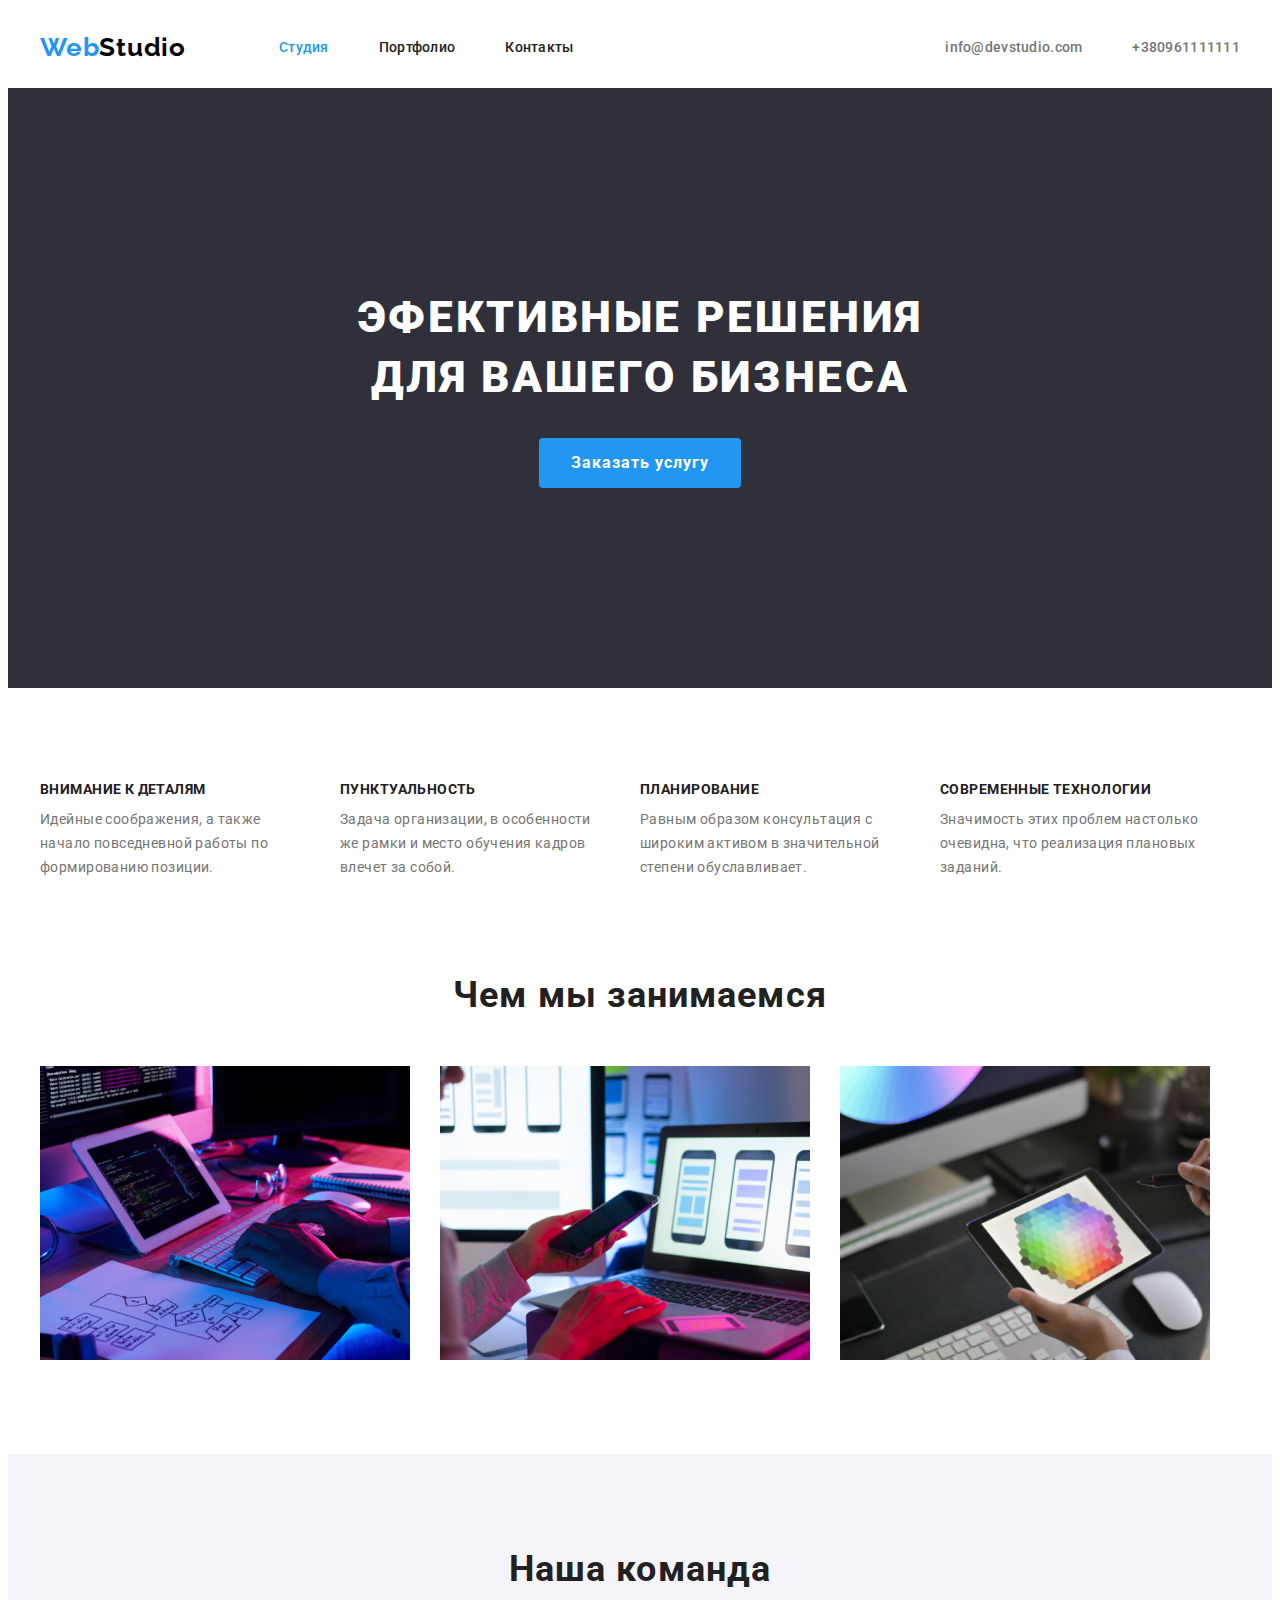
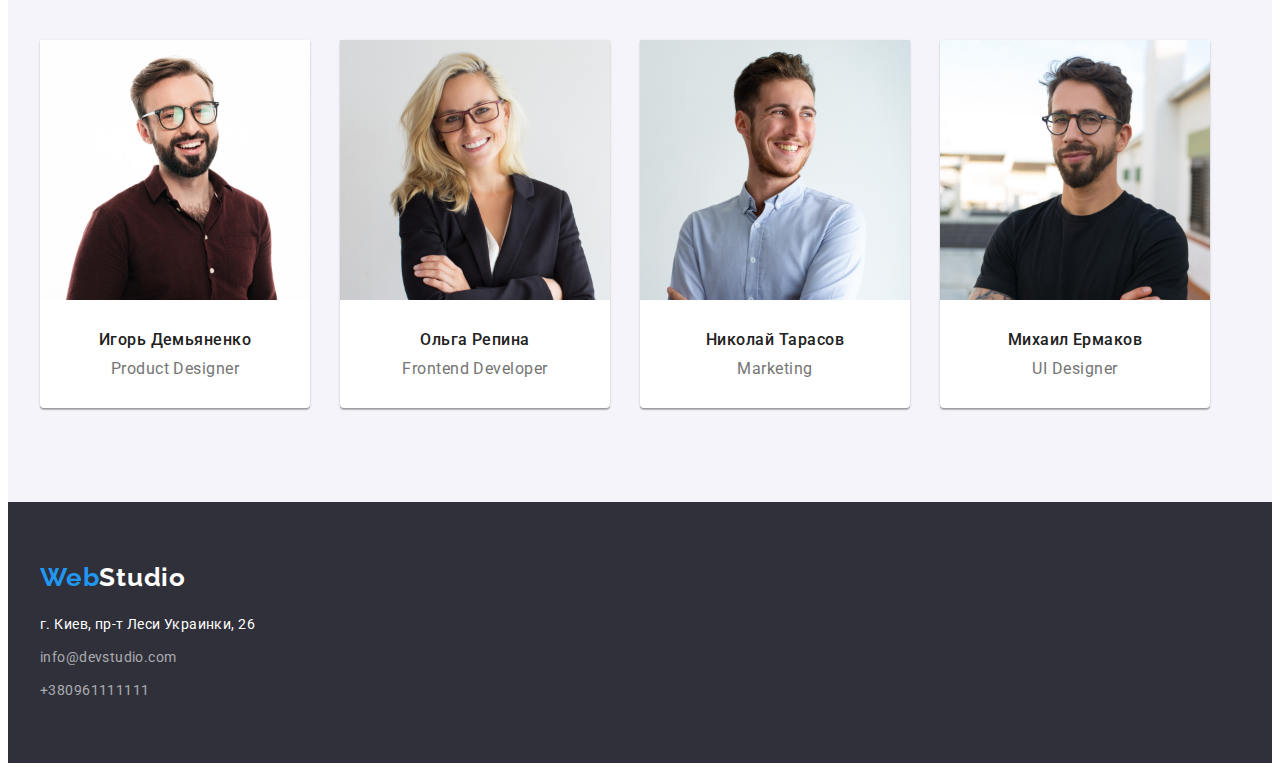
==== commit 90b6d438: "Оформляет страницы Студия и Портфолио" ====
--- a/index.html
+++ b/index.html
@@ -73,11 +73,11 @@
         <!--Чем мы занимаемся-->
         <section class="work">
             <div class="container">
-                <h2 class="working secondary-title">Чем мы занимаемся</h2>
+                <h2 class="secondary-title">Чем мы занимаемся</h2>
                 <ul class="list">
-                    <li class="working-list"><img class="img" src="./images/box_1.jpg" alt="Программист работает" width="370" height="294"></li>
-                    <li class="working-list"><img class="img" src="./images/box_2.jpg" alt="Команда работает над мобильным интерфейсом" width="370"></li>
-                    <li class="working-list"><img class="img" src="./images/box_3.jpg" alt="Веб-дизайнер работает над выбором цвета" width="370"></li>
+                    <li class="working-list"><img src="./images/box_1.jpg" alt="Программист работает" width="370" height="294"></li>
+                    <li class="working-list"><img src="./images/box_2.jpg" alt="Команда работает над мобильным интерфейсом" width="370"></li>
+                    <li class="working-list"><img src="./images/box_3.jpg" alt="Веб-дизайнер работает над выбором цвета" width="370"></li>
                 </ul>
             </div>
         </section>
@@ -85,25 +85,25 @@
         <!--Наша команда-->
         <section class="team">
             <div class="container">
-                <h2 class="working secondary-title">Наша команда</h2>
+                <h2 class="secondary-title our-team">Наша команда</h2>
                 <ul class="list card-human">
                     <li class="card">
-                        <img class="img" src="./images/igor.jpg" alt="Игорь Демьяненко" width="270">
+                        <img src="./images/igor.jpg" alt="Игорь Демьяненко" width="270">
                         <h3 class="team-human">Игорь Демьяненко</h3>
                         <p class="team-text" lang="en">Product Designer</p>
                     </li>
                     <li class="card">
-                        <img class="img" src="./images/olga.jpg" alt="Ольга Репина" width="270">
+                        <img src="./images/olga.jpg" alt="Ольга Репина" width="270">
                         <h3 class="team-human">Ольга Репина</h3>
                         <p class="team-text" lang="en">Frontend Developer</p>
                     </li>
                     <li class="card">
-                        <img class="img" src="./images/nikolay.jpg" alt="Николай Тарасов" width="270">
+                        <img src="./images/nikolay.jpg" alt="Николай Тарасов" width="270">
                         <h3 class="team-human">Николай Тарасов</h3>
                         <p class="team-text" lang="en">Marketing</p>
                     </li>
                     <li class="card">
-                        <img class="img" src="./images/michael.jpg" alt="Михаил Ермаков" width="270">
+                        <img src="./images/michael.jpg" alt="Михаил Ермаков" width="270">
                         <h3 class="team-human">Михаил Ермаков</h3>
                         <p class="team-text" lang="en">UI Designer</p>
                     </li>
--- a/css/style.css
+++ b/css/style.css
@@ -17,18 +17,33 @@
   --primary-title-color: #ffffff;
 }
 
-
-/* Клас утилита */
-.img{
+/* Класы утилиты */
+button {
+  cursor: pointer;
+}
+
+h1,
+h2,
+h3,
+h4,
+h5,
+h6,
+p,
+ul {
+  margin: 0;
+  padding: 0;
+}
+
+img {
   display: block;
 }
-
 
 .list {
   list-style: none;
-  margin: 0 ;
+  margin: 0;
   padding: 0;
   display: flex;
+  flex-wrap: wrap;
 }
 
 .link {
@@ -44,9 +59,10 @@
 .container {
   margin-left: auto;
   margin-right: auto;
-  width: 1200px;
   padding-left: 15px;
   padding-right: 15px;
+
+  width: 1200px;
 }
 
 .logo-link {
@@ -58,6 +74,9 @@
   font-size: 26px;
   line-height: 1.2;
   letter-spacing: 0.03em;
+
+  padding-top: 24px;
+  padding-bottom: 25px;
 }
 
 /* Main-nav */
@@ -68,8 +87,7 @@
 
 .main-nav-portfolio {
   display: flex;
-  border-bottom: 1px solid #ECECEC;
-  margin-bottom: 94px;
+  border-bottom: 1px solid #ececec;
 }
 
 /* site-nav */
@@ -84,6 +102,7 @@
 .site-nav-link {
   color: var(--main-text-color);
   display: block;
+
   padding-top: 32px;
   padding-bottom: 32px;
 }
@@ -97,6 +116,11 @@
   color: var(--accent-color);
 }
 
+.filter .current {
+  background-color: var(--accent-color);
+  color: #ffffff;
+}
+
 /* auth-nav */
 .auth-nav {
   margin-left: auto;
@@ -104,6 +128,11 @@
 
 .auth-nav .item + .item {
   margin-left: 50px;
+}
+
+.auth-nav-link {
+  padding-top: 32px;
+  padding-bottom: 32px;
 }
 
 .auth-nav-link,
@@ -128,8 +157,6 @@
 .web {
   color: var(--accent-color);
 }
-/* .logo:focus {
-} */
 
 /* Цвет фона */
 .backround-hero,
@@ -139,9 +166,9 @@
 
 .hero {
   text-align: center;
-  margin-bottom: 94px;
-}
-
+}
+
+/* Скрытый заголвок */
 .visually-hidden {
   position: absolute;
   white-space: nowrap;
@@ -155,11 +182,12 @@
   margin: -1px;
 }
 
-/* Заголовки */
+/* Основные заголовки */
 .primary-title {
   padding-top: 200px;
   margin-top: 0px;
   margin-bottom: 30px;
+
   color: var(--primary-title-color);
   font-weight: 900;
   font-size: 44px;
@@ -168,18 +196,19 @@
 }
 
 .secondary-title {
-  margin-top: 0;
   margin-bottom: 50px;
   font-weight: 700;
   font-size: 36px;
   line-height: 1.17;
   letter-spacing: 0.03em;
+  text-align: center;
 }
 
 /* Наши качества */
 
-.section{
-  margin-bottom: 94px;
+.section {
+  padding-bottom: 94px;
+  padding-top: 94px;
 }
 
 .section-qualities {
@@ -188,6 +217,7 @@
   line-height: 1.14;
   letter-spacing: 0.03em;
   text-transform: uppercase;
+
   margin-top: 0;
   margin-bottom: 10px;
 }
@@ -205,14 +235,17 @@
 }
 
 /* Чем мы занимаемся */
-
 .work {
   margin-bottom: 94px;
 }
 
-/* Наша коммнда */
+/* Наша команда */
 .team {
   background-color: #f5f4fa;
+}
+
+.our-team {
+  padding-top: 94px;
 }
 
 .team-human {
@@ -221,8 +254,9 @@
   line-height: 1.19;
   text-align: center;
   letter-spacing: 0.03em;
-  margin-top: 30;
-  margin-bottom: 10;
+
+  margin-top: 30px;
+  margin-bottom: 10px;
 }
 
 .team-text {
@@ -231,16 +265,15 @@
   line-height: 1.19;
   text-align: center;
   letter-spacing: 0.03em;
-  margin-top: 0;
-  margin-bottom: 30px;
+  padding-bottom: 30px;
 }
 
 .card {
-  background: #FFFFFF;
-  box-shadow: 0px 1px 3px rgba(0, 0, 0, 0.12), 
-              0px 1px 1px rgba(0, 0, 0, 0.14), 
-              0px 2px 1px rgba(0, 0, 0, 0.2);
+  background: #ffffff;
+  box-shadow: 0px 1px 3px rgba(0, 0, 0, 0.12), 0px 1px 1px rgba(0, 0, 0, 0.14),
+    0px 2px 1px rgba(0, 0, 0, 0.2);
   border-radius: 0px 0px 4px 4px;
+
   margin-right: 30px;
 }
 
@@ -250,31 +283,27 @@
 
 .card-human {
   padding-bottom: 94px;
-
-}
-
-/* Адрес */
+}
+
+/* Футер Адрес */
 .address {
   font-style: normal;
   font-weight: 400;
   font-size: 14px;
   line-height: 1.71;
   letter-spacing: 0.03em;
-  padding-bottom: 9px;
+
+  margin-bottom: 9px;
 }
 
 .contact-mail {
-  padding-bottom: 9px;
-}
-
-.contact-tel {
-  padding-bottom: 60px;
+  margin-bottom: 9px;
 }
 
 .logo {
   display: block;
   padding-top: 60px;
-  padding-bottom: 20px;
+  margin-bottom: 20px;
 }
 
 .address,
@@ -291,20 +320,17 @@
   font-size: 26px;
   line-height: 1.2;
   letter-spacing: 0.03em;
-
 }
 
 .contacts {
   list-style: none;
-  margin: 0;
-  padding: 0;
+  padding-bottom: 60px;
 }
 
 /* Цвет контактов в футере */
 .footer-contacts {
   color: rgba(255, 255, 255, 0.6);
 }
-
 
 /* Основная кнопка */
 .button-primary {
@@ -316,7 +342,6 @@
   align-items: center;
   text-align: center;
   letter-spacing: 0.06em;
-  cursor: pointer;
   font-family: inherit;
   border-radius: 4px;
   padding: 10px 32px;
@@ -344,7 +369,6 @@
   line-height: 1.63;
   text-align: center;
   letter-spacing: 0.03em;
-  cursor: pointer;
   font-family: inherit;
   border-radius: 4px;
   border: 0px;
@@ -364,8 +388,10 @@
   font-size: 18px;
   line-height: 2;
   letter-spacing: 0.06em;
-  margin: 0;
-  padding: 0;
+
+  margin-bottom: 4px;
+  padding-top: 20px;
+  padding-left: 24px;
 }
 
 .section-filter {
@@ -373,17 +399,18 @@
   font-size: 16px;
   line-height: 1.87;
   letter-spacing: 0.03em;
-  margin: 0;
-  padding: 0;
-}
-
-/* Заголовки h2 на главной странице */
-.working {
-  text-align: center;
-  padding-bottom: 50px;
-  margin-bottom: 0;
-}
-
+
+  padding-bottom: 20px;
+  padding-left: 24px;
+}
+
+.discr-flex-element {
+  border-bottom: 1px solid #eeeeee;
+  border-left: 1px solid #eeeeee;
+  border-right: 1px solid #eeeeee;
+}
+
+/* Чем мы занимаемся */
 .working-list {
   margin-right: 30px;
 }
@@ -395,16 +422,29 @@
 .filter {
   display: flex;
   justify-content: center;
+
   margin-bottom: 50px;
+  padding-top: 94px;
 }
 
 .flex-element {
   display: flex;
+  flex-wrap: wrap;
+  flex-basis: calc(100% - 60px) / 3;
   margin-right: 30px;
+  margin-bottom: 30px;
+}
+
+.list-flex {
+  padding-bottom: 94px;
 }
 
 .flex-element:nth-child(3n) {
   margin-right: 0;
+}
+
+.flex-element:nth-last-child(-n + 3) {
+  margin-bottom: 0;
 }
 
 .list-item {
@@ -413,4 +453,13 @@
 }
 
 .list-item:nth-child(4n) {
-  margin-right: 0;+  margin-right: 0;
+}
+
+.btn-filter {
+  margin-right: 8px;
+}
+
+.btn-filter:nth-child(5n) {
+  margin-right: 0;
+}
